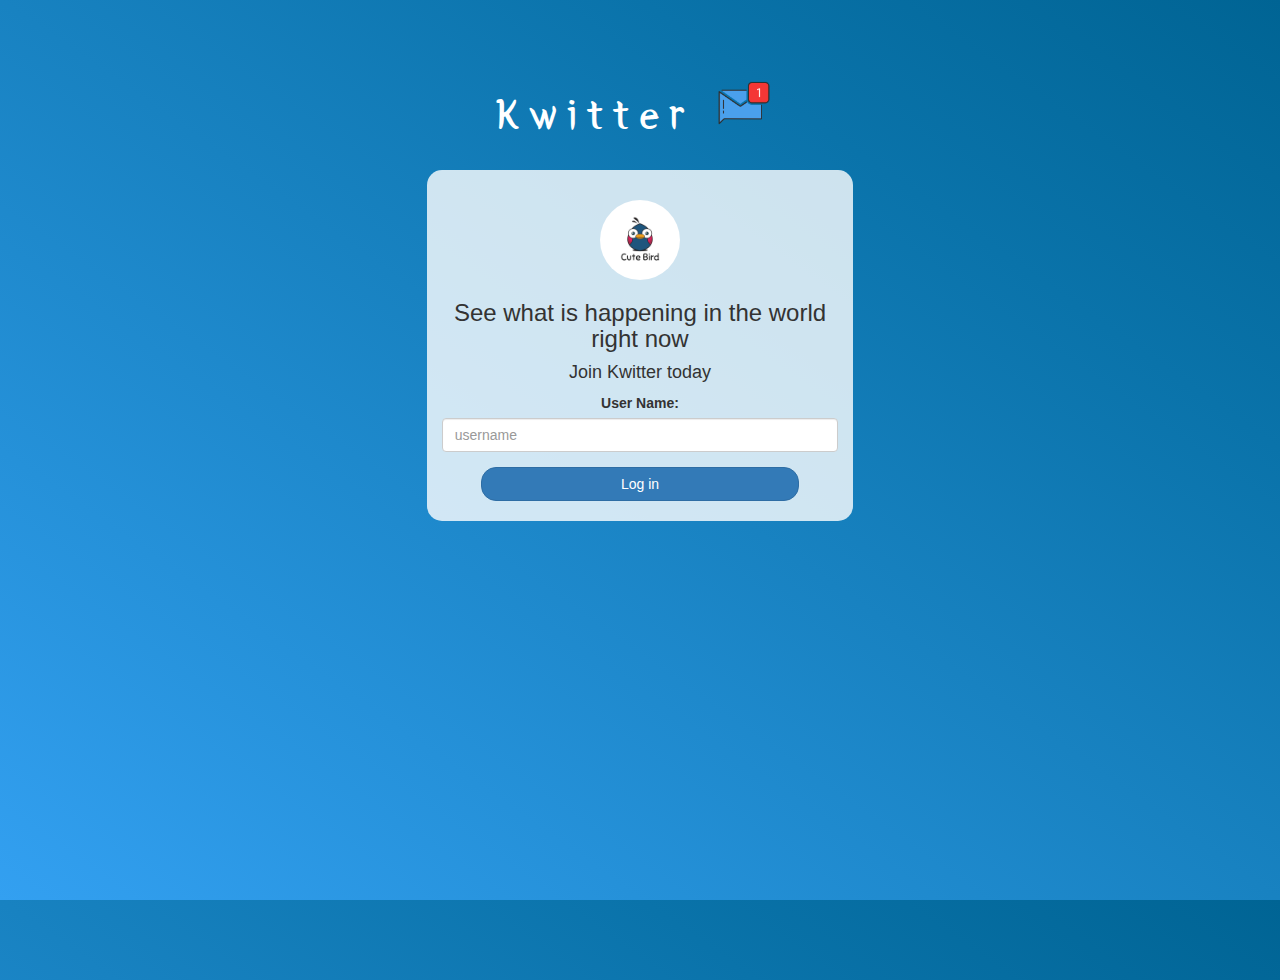
==== index.html @ b9b3851a "Add files via upload" ====
<!DOCTYPE html>
<html>
<head>
	<title>Kwitter</title>
<link href="https://fonts.googleapis.com/css?family=Yeon+Sung&display=swap" rel="stylesheet"><meta name="viewport" content="width=device-width, initial-scale=1">

<link rel="stylesheet" href="https://maxcdn.bootstrapcdn.com/bootstrap/3.4.0/css/bootstrap.min.css">
<script src="https://ajax.googleapis.com/ajax/libs/jquery/3.4.1/jquery.min.js"></script>
<script src="https://maxcdn.bootstrapcdn.com/bootstrap/3.4.0/js/bootstrap.min.js"></script>

<link rel="stylesheet" type="text/css" href="style.css">
<script src="kwitter.js"></script>
</head>
<body>
<center>
	<h1 class="header">	
		Kwitter	<sup>
	<img src="m2.png">
	</sup>
</h1>
	<div class="col-lg-4 col-md-6 col-sm-6 col-xs-11 login_div">
	<img src="logo.png" class="logo">
		<h3 >See what is happening in the world right now</h3>
		<h4 >Join Kwitter today</h4>
		<div class="form-group">
		  <label >User Name:</label>
<input type="text"id="user_name"class="form-control"placeholder="username">
		</div>
		<button id="login_button" class="btn btn-primary"onclick="adduser()">Log in</button>
		<br><br>
	</div>
</center>
</body>
</html>
---- style.css ----
html, body
{
  height: 100%;
  margin: 0;
}

body
{
background-image: linear-gradient(to right top, #33a0f1, #2591d9, #1882c1, #0a73aa, #006494);
}

.header
{
	color: white;font-family: 'Yeon Sung';font-size: 45px;letter-spacing: 10px;margin-top: 80px;
}
.header img
{
	width: 80px;margin-left: -15px;
}

.login_div
{
	background: rgba(255,255,255,0.8);float: none;border-radius: 15px;
}

.logo
{
	width: 80px;margin-top: 30px;border-radius: 40px;
}

#login_button
{
	width: 80%;border-radius: 15px;
}

.room_name
{
	cursor: pointer;
	font-size: 20px;
}


#logout
{
	font-size: 20px; float: right;
}


#output
{
	padding: 10px; width:80%;background: rgba(255,255,255,0.8);border-radius: 15px;
}

.input_div_room_page
{
	width: 80%;
}

.input_div label
{
	color: white;font-size: 20px;
}


.input_div_message_page
{
	position: fixed;bottom: 0px;width: 100%;background: rgba(255,255,255,0.8);
}
.input_div_message_page label
{
	color: black;
}
.input_div_message_page #msg
{
	width: 80%;
}
.input_div_message_page button
{
	margin-top: 15px;
	width: 50%; 
}
.color_white
{
	color: white
}

.user_tick
{
	width:20px;
}
.message_h4
{
	padding-left:5px;color:grey;
}
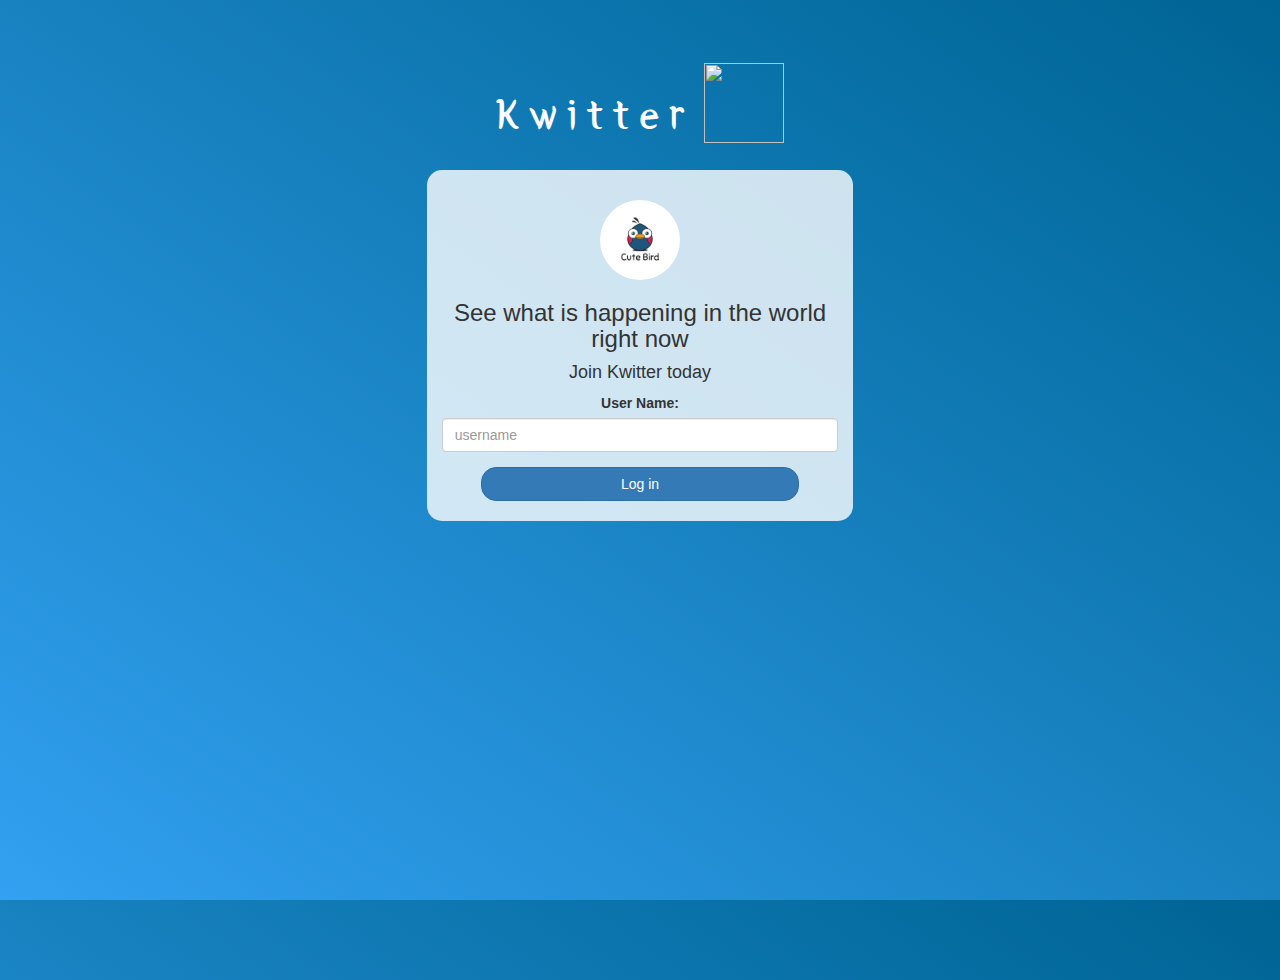
==== commit 0c71c4f7: "Add files via upload" ====
--- a/index.html
+++ b/index.html
@@ -1,34 +1,32 @@
-<!DOCTYPE html>
-<html>
-<head>
-	<title>Kwitter</title>
-<link href="https://fonts.googleapis.com/css?family=Yeon+Sung&display=swap" rel="stylesheet"><meta name="viewport" content="width=device-width, initial-scale=1">
-
-<link rel="stylesheet" href="https://maxcdn.bootstrapcdn.com/bootstrap/3.4.0/css/bootstrap.min.css">
-<script src="https://ajax.googleapis.com/ajax/libs/jquery/3.4.1/jquery.min.js"></script>
-<script src="https://maxcdn.bootstrapcdn.com/bootstrap/3.4.0/js/bootstrap.min.js"></script>
-
-<link rel="stylesheet" type="text/css" href="style.css">
-<script src="kwitter.js"></script>
-</head>
-<body>
-<center>
-	<h1 class="header">	
-		Kwitter	<sup>
-	<img src="m2.png">
-	</sup>
-</h1>
-	<div class="col-lg-4 col-md-6 col-sm-6 col-xs-11 login_div">
-	<img src="logo.png" class="logo">
-		<h3 >See what is happening in the world right now</h3>
-		<h4 >Join Kwitter today</h4>
-		<div class="form-group">
-		  <label >User Name:</label>
-<input type="text"id="user_name"class="form-control"placeholder="username">
-		</div>
-		<button id="login_button" class="btn btn-primary"onclick="adduser()">Log in</button>
-		<br><br>
-	</div>
-</center>
-</body>
+<html>
+<head>
+	<title>Kwitter</title>
+<link href="https://fonts.googleapis.com/css?family=Yeon+Sung&display=swap" rel="stylesheet"><meta name="viewport" content="width=device-width, initial-scale=1">
+
+<link rel="stylesheet" href="https://maxcdn.bootstrapcdn.com/bootstrap/3.4.0/css/bootstrap.min.css">
+<script src="https://ajax.googleapis.com/ajax/libs/jquery/3.4.1/jquery.min.js"></script>
+<script src="https://maxcdn.bootstrapcdn.com/bootstrap/3.4.0/js/bootstrap.min.js"></script>
+
+<link rel="stylesheet" type="text/css" href="style.css">
+<script src="kwitter.js"></script>
+</head>
+<body>
+<center>
+	<h1 class="header">	Kwitter	<sup>
+	<img src="th.png">
+	</sup>
+</h1>
+	<div class="col-lg-4 col-md-6 col-sm-6 col-xs-11 login_div">
+	<img src="logo.png" class="logo">
+		<h3 >See what is happening in the world right now</h3>
+		<h4 >Join Kwitter today</h4>
+		<div class="form-group">
+		  <label >User Name:</label>
+<input type="text"id="user_name"class="form-control"placeholder="username">
+		</div>
+		<button id="login_button" class="btn btn-primary"onclick="adduser()">Log in</button>
+		<br><br>
+	</div>
+</center>
+</body>
 </html>--- a/style.css
+++ b/style.css
@@ -1,94 +1,95 @@
-html, body
-{
-  height: 100%;
-  margin: 0;
-}
-
-body
-{
-background-image: linear-gradient(to right top, #33a0f1, #2591d9, #1882c1, #0a73aa, #006494);
-}
-
-.header
-{
-	color: white;font-family: 'Yeon Sung';font-size: 45px;letter-spacing: 10px;margin-top: 80px;
-}
-.header img
-{
-	width: 80px;margin-left: -15px;
-}
-
-.login_div
-{
-	background: rgba(255,255,255,0.8);float: none;border-radius: 15px;
-}
-
-.logo
-{
-	width: 80px;margin-top: 30px;border-radius: 40px;
-}
-
-#login_button
-{
-	width: 80%;border-radius: 15px;
-}
-
-.room_name
-{
-	cursor: pointer;
-	font-size: 20px;
-}
-
-
-#logout
-{
-	font-size: 20px; float: right;
-}
-
-
-#output
-{
-	padding: 10px; width:80%;background: rgba(255,255,255,0.8);border-radius: 15px;
-}
-
-.input_div_room_page
-{
-	width: 80%;
-}
-
-.input_div label
-{
-	color: white;font-size: 20px;
-}
-
-
-.input_div_message_page
-{
-	position: fixed;bottom: 0px;width: 100%;background: rgba(255,255,255,0.8);
-}
-.input_div_message_page label
-{
-	color: black;
-}
-.input_div_message_page #msg
-{
-	width: 80%;
-}
-.input_div_message_page button
-{
-	margin-top: 15px;
-	width: 50%; 
-}
-.color_white
-{
-	color: white
-}
-
-.user_tick
-{
-	width:20px;
-}
-.message_h4
-{
-	padding-left:5px;color:grey;
+html, body
+{
+  height: 100%;
+  margin: 0;
+}
+
+body
+{
+background-image: linear-gradient(to right top, #33a0f1, #2591d9, #1882c1, #0a73aa, #006494);
+
+}
+
+.header
+{
+	color: white;font-family: 'Yeon Sung';font-size: 45px;letter-spacing: 10px;margin-top: 80px;
+}
+.header img
+{
+	width: 80px;margin-left: -15px;
+}
+
+.login_div
+{
+	background: rgba(255,255,255,0.8);float: none;border-radius: 15px;
+}
+
+.logo
+{
+	width: 80px;margin-top: 30px;border-radius: 40px;
+}
+
+#login_button
+{
+	width: 80%;border-radius: 15px;
+}
+
+.room_name
+{
+	cursor: pointer;
+	font-size: 20px;
+}
+
+
+#logout
+{
+	font-size: 20px; float: right;
+}
+
+
+#output
+{
+	padding: 10px; width:80%;background: rgba(255,255,255,0.8);border-radius: 15px;
+}
+
+.input_div_room_page
+{
+	width: 80%;
+}
+
+.input_div label
+{
+	color: white;font-size: 20px;
+}
+
+
+.input_div_message_page
+{
+	position: fixed;bottom: 0px;width: 100%;background: rgba(255,255,255,0.8);
+}
+.input_div_message_page label
+{
+	color: black;
+}
+.input_div_message_page #msg
+{
+	width: 80%;
+}
+.input_div_message_page button
+{
+	margin-top: 15px;
+	width: 50%; 
+}
+.color_white
+{
+	color: white
+}
+
+.user_tick
+{
+	width:20px;
+}
+.message_h4
+{
+	padding-left:5px;color:grey;
 }